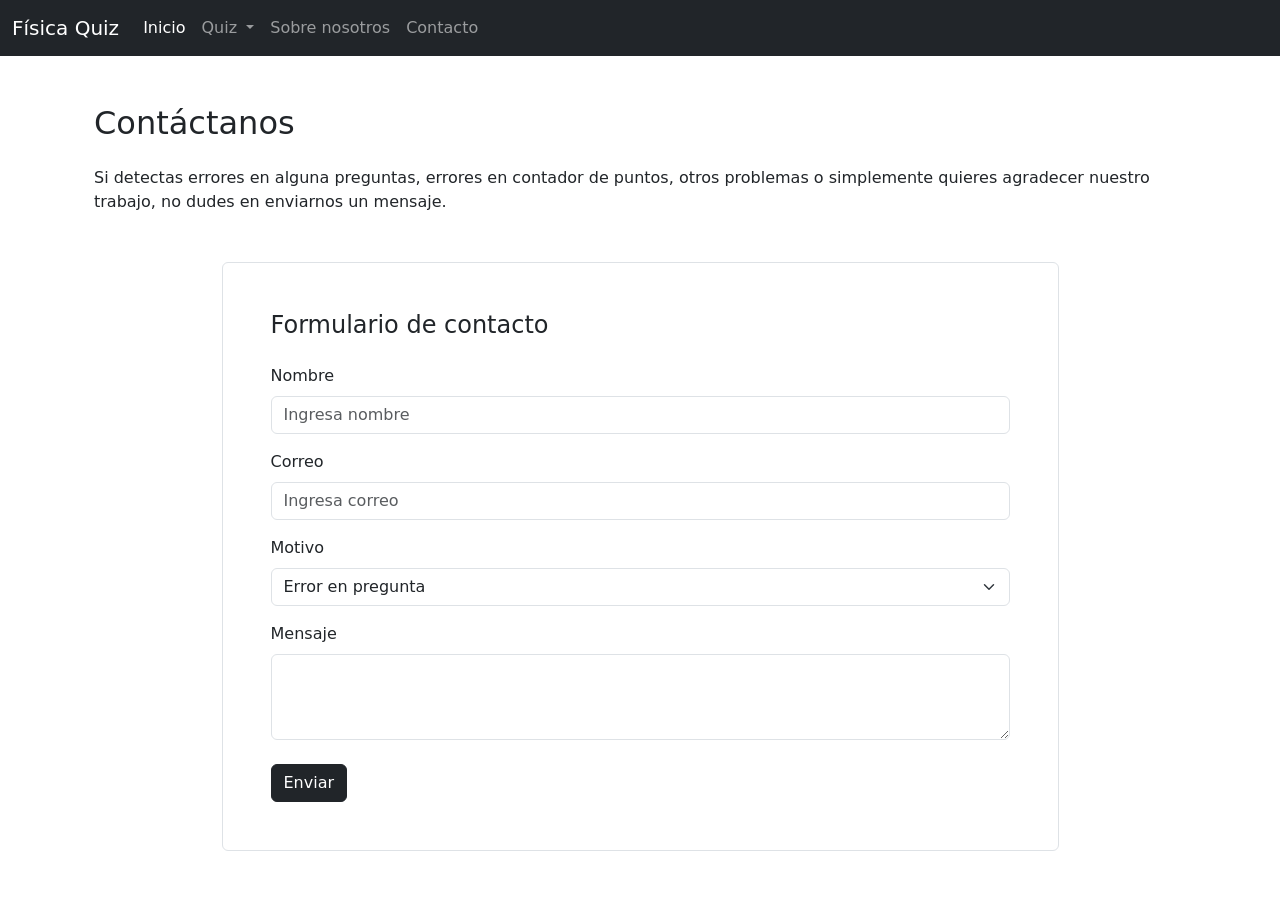
==== contacto.html @ 1dbe3d8c "Creación de directorios y ficheros" ====
<!DOCTYPE html>
<html lang="en">
<head>
    <meta charset="UTF-8">
    <meta name="viewport" content="width=device-width, initial-scale=1.0">

    <link href="https://cdn.jsdelivr.net/npm/bootstrap@5.3.8/dist/css/bootstrap.min.css" rel="stylesheet" integrity="sha384-sRIl4kxILFvY47J16cr9ZwB07vP4J8+LH7qKQnuqkuIAvNWLzeN8tE5YBujZqJLB" crossorigin="anonymous">
    <script src="https://cdn.jsdelivr.net/npm/bootstrap@5.3.8/dist/js/bootstrap.bundle.min.js" integrity="sha384-FKyoEForCGlyvwx9Hj09JcYn3nv7wiPVlz7YYwJrWVcXK/BmnVDxM+D2scQbITxI" crossorigin="anonymous"></script>

    <title>Física Quiz</title>
</head>
<body>
    <!--NavBar-->
    <nav class="navbar navbar-expand-sm bg-dark navbar-dark">
        <div class="container-fluid">
            <a class="navbar-brand" href="index.html">Física Quiz</a>
            <button class="navbar-toggler" type="button" data-bs-toggle="collapse" data-bs-target="#navbarNav" aria-controls="navbarNav" aria-expanded="false" aria-label="Toggle navigation">
            <span class="navbar-toggler-icon"></span>
            </button>
            <div class="collapse navbar-collapse" id="navbarNav">
            <ul class="navbar-nav">
                <li class="nav-item">
                <a class="nav-link active" aria-current="page" href="index.html">Inicio</a>
                </li>
                <li class="nav-item dropdown">
                    <a class="nav-link dropdown-toggle" href="#" role="button" data-bs-toggle="dropdown" aria-expanded="false">
                        Quiz
                    </a>
                    <ul class="dropdown-menu">
                        <li><a class="dropdown-item" href="quiz_mru.html">MRU</a></li>
                        <li><a class="dropdown-item" href="quiz_mruv.html">MRUV</a></li>
                        <li><a class="dropdown-item" href="quiz_fuerza.html">Fuerza</a></li>
                        <li><hr class="dropdown-divider"></li>
                        <li><a class="dropdown-item" href="#">Todos</a></li>
                    </ul>
                </li>
                <li class="nav-item">
                <a class="nav-link" href="sobre_nosotros.html">Sobre nosotros</a>
                </li>
                <li class="nav-item">
                <a class="nav-link" href="contacto.html">Contacto</a>
                </li>
            </ul>
            </div>
        </div>
    </nav>

    <main class="container mt-5">
        <!-- Título de la sección -->
        <div class="container mb-5">
            <div class="h2 mb-4">Contáctanos </div>
            <p>Si detectas errores en alguna preguntas, errores en contador de puntos, otros problemas o simplemente quieres agradecer nuestro trabajo, no dudes en enviarnos un mensaje.</p>
        </div>
        
        <!-- Formulario -->
         <div class="container w-75 border p-5 rounded">
            <div class="h4 mb-4">Formulario de contacto</div>
            <form>
            <div class="mb-3">
                <label for="nombreUsuario" class="form-label">Nombre</label>
                <input type="text" class="form-control" id="nombreUsuario" placeholder="Ingresa nombre">
            </div>
            <div class="mb-3">
                <label for="correoUsuario" class="form-label">Correo</label>
                <input type="email" class="form-control" id ="correoUsuario" placeholder="Ingresa correo" aria-describedby="emailHelp" required>
            </div>

            <div class="mb-3">
                <label for="motivoUsuario" class="form-label">Motivo</label>
                <select class="form-select" aria-label="Default select example" id="motivoUsuario" required>
                    <option value="1">Error en pregunta</option>
                    <option value="2">Error en funcionamiento de un Quiz</option>
                    <option value="2">Gracias</option>
                    <option value="3">Otro</option>
                </select>
            </div>
            

            <div class="mb-3">
                <label for="exampleFormControlTextarea1" class="form-label">Mensaje</label>
                <textarea class="form-control mb-4" id="exampleFormControlTextarea1" rows="3" required></textarea>
            </div>

            <button type="submit" class="btn btn-dark">Enviar</button>
        </form>
         </div>
        

    </main>
</body>
</html>
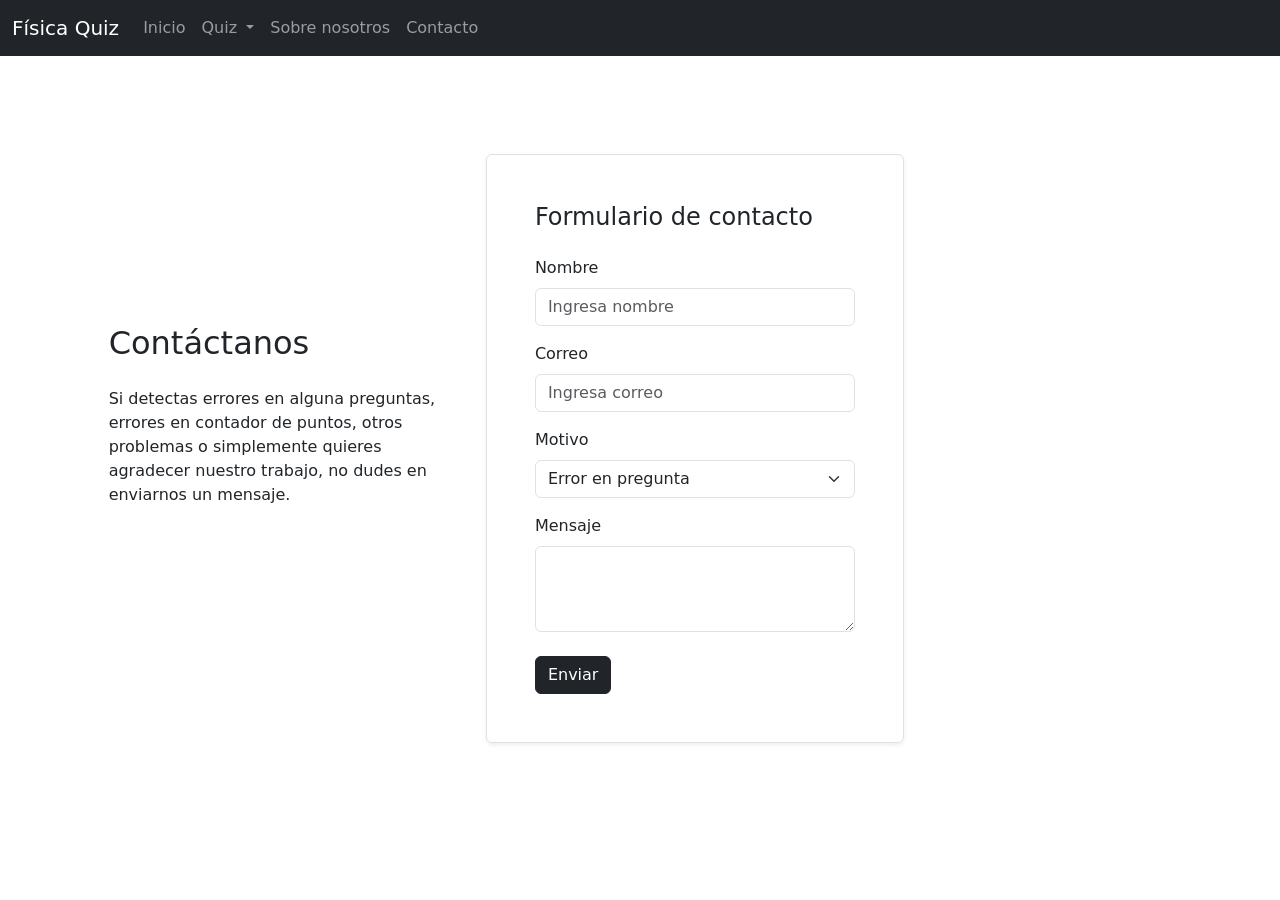
==== commit aaa44edb: "Imp quiz interactivo" ====
--- a/contacto.html
+++ b/contacto.html
@@ -5,6 +5,7 @@
     <meta name="viewport" content="width=device-width, initial-scale=1.0">
 
     <link href="https://cdn.jsdelivr.net/npm/bootstrap@5.3.8/dist/css/bootstrap.min.css" rel="stylesheet" integrity="sha384-sRIl4kxILFvY47J16cr9ZwB07vP4J8+LH7qKQnuqkuIAvNWLzeN8tE5YBujZqJLB" crossorigin="anonymous">
+    <link rel="stylesheet" href="css/style.css">
     <script src="https://cdn.jsdelivr.net/npm/bootstrap@5.3.8/dist/js/bootstrap.bundle.min.js" integrity="sha384-FKyoEForCGlyvwx9Hj09JcYn3nv7wiPVlz7YYwJrWVcXK/BmnVDxM+D2scQbITxI" crossorigin="anonymous"></script>
 
     <title>Física Quiz</title>
@@ -20,7 +21,7 @@
             <div class="collapse navbar-collapse" id="navbarNav">
             <ul class="navbar-nav">
                 <li class="nav-item">
-                <a class="nav-link active" aria-current="page" href="index.html">Inicio</a>
+                <a class="nav-link" aria-current="page" href="index.html">Inicio</a>
                 </li>
                 <li class="nav-item dropdown">
                     <a class="nav-link dropdown-toggle" href="#" role="button" data-bs-toggle="dropdown" aria-expanded="false">
@@ -31,7 +32,7 @@
                         <li><a class="dropdown-item" href="quiz_mruv.html">MRUV</a></li>
                         <li><a class="dropdown-item" href="quiz_fuerza.html">Fuerza</a></li>
                         <li><hr class="dropdown-divider"></li>
-                        <li><a class="dropdown-item" href="#">Todos</a></li>
+                        <li><a class="dropdown-item" href="lista_quiz.html">Todos</a></li>
                     </ul>
                 </li>
                 <li class="nav-item">
@@ -46,45 +47,48 @@
     </nav>
 
     <main class="container mt-5">
-        <!-- Título de la sección -->
-        <div class="container mb-5">
-            <div class="h2 mb-4">Contáctanos </div>
-            <p>Si detectas errores en alguna preguntas, errores en contador de puntos, otros problemas o simplemente quieres agradecer nuestro trabajo, no dudes en enviarnos un mensaje.</p>
-        </div>
         
-        <!-- Formulario -->
-         <div class="container w-75 border p-5 rounded">
-            <div class="h4 mb-4">Formulario de contacto</div>
-            <form>
-            <div class="mb-3">
-                <label for="nombreUsuario" class="form-label">Nombre</label>
-                <input type="text" class="form-control" id="nombreUsuario" placeholder="Ingresa nombre">
-            </div>
-            <div class="mb-3">
-                <label for="correoUsuario" class="form-label">Correo</label>
-                <input type="email" class="form-control" id ="correoUsuario" placeholder="Ingresa correo" aria-describedby="emailHelp" required>
+        <div class="d-flex flex-column flex-lg-row align-items-center w-75">
+            <!-- Título de la sección -->
+            <div class="container mb-5 info-contacto">
+                <div class="h2 mb-4">Contáctanos</div>
+                <p>Si detectas errores en alguna preguntas, errores en contador de puntos, otros problemas o simplemente quieres agradecer nuestro trabajo, no dudes en enviarnos un mensaje.</p>
             </div>
 
-            <div class="mb-3">
-                <label for="motivoUsuario" class="form-label">Motivo</label>
-                <select class="form-select" aria-label="Default select example" id="motivoUsuario" required>
-                    <option value="1">Error en pregunta</option>
-                    <option value="2">Error en funcionamiento de un Quiz</option>
-                    <option value="2">Gracias</option>
-                    <option value="3">Otro</option>
-                </select>
+            <!-- Formulario -->
+            <div class="container border rounded shadow-sm p-5 w-50 mb-5 formulario-contacto">
+                <div class="h4 mb-4">Formulario de contacto</div>
+                <form>
+                    <div class="mb-3">
+                        <label for="nombreUsuario" class="form-label">Nombre</label>
+                        <input type="text" class="form-control" id="nombreUsuario" placeholder="Ingresa nombre">
+                    </div>
+                    <div class="mb-3">
+                        <label for="correoUsuario" class="form-label">Correo</label>
+                        <input type="email" class="form-control" id ="correoUsuario" placeholder="Ingresa correo" aria-describedby="emailHelp" required>
+                    </div>
+
+                    <div class="mb-3">
+                        <label for="motivoUsuario" class="form-label">Motivo</label>
+                        <select class="form-select" aria-label="Default select example" id="motivoUsuario" required>
+                            <option value="1">Error en pregunta</option>
+                            <option value="2">Error en funcionamiento de un Quiz</option>
+                            <option value="2">Gracias</option>
+                            <option value="3">Otro</option>
+                        </select>
+                    </div>
+                    
+
+                    <div class="mb-3">
+                        <label for="exampleFormControlTextarea1" class="form-label">Mensaje</label>
+                        <textarea class="form-control mb-4" id="exampleFormControlTextarea1" rows="3" required></textarea>
+                    </div>
+
+                    <button type="submit" class="btn btn-dark">Enviar</button>
+                </form>
+
             </div>
-            
-
-            <div class="mb-3">
-                <label for="exampleFormControlTextarea1" class="form-label">Mensaje</label>
-                <textarea class="form-control mb-4" id="exampleFormControlTextarea1" rows="3" required></textarea>
-            </div>
-
-            <button type="submit" class="btn btn-dark">Enviar</button>
-        </form>
-         </div>
-        
+        </div>
 
     </main>
 </body>
--- a/css/style.css
+++ b/css/style.css
@@ -0,0 +1,18 @@
+.quiz{
+    max-width: 890px;
+    min-width: 600px;
+}
+
+.info-quiz{
+    max-width: 440px;
+    max-height: 380px;
+    
+}
+
+.info-contacto{
+    max-width: 360px;
+}
+
+.formulario-contacto{
+    margin-top: 50px;
+}
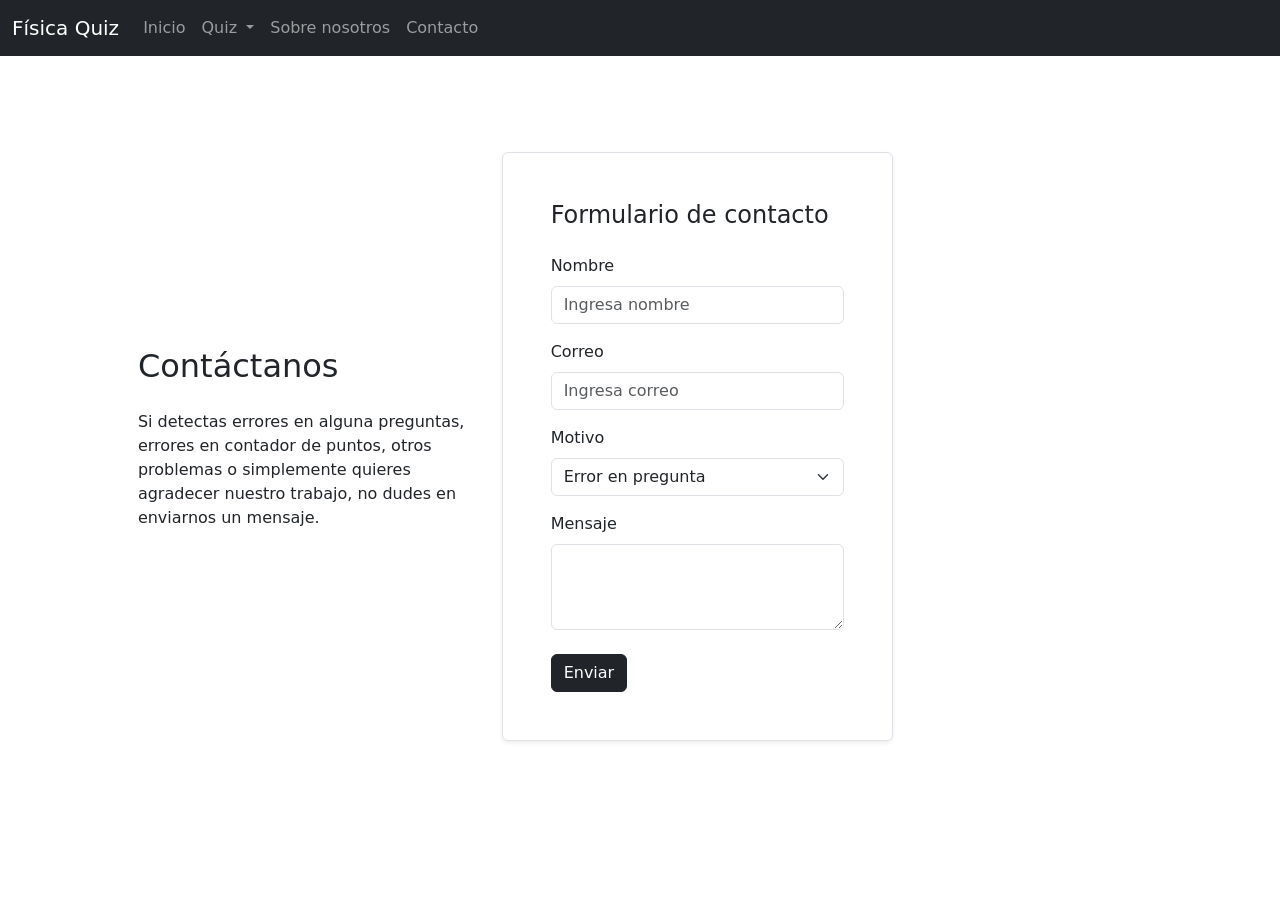
==== commit 78dca264: "Nuevas imágenes de apoyo" ====
--- a/contacto.html
+++ b/contacto.html
@@ -31,8 +31,6 @@
                         <li><a class="dropdown-item" href="quiz_mru.html">MRU</a></li>
                         <li><a class="dropdown-item" href="quiz_mruv.html">MRUV</a></li>
                         <li><a class="dropdown-item" href="quiz_fuerza.html">Fuerza</a></li>
-                        <li><hr class="dropdown-divider"></li>
-                        <li><a class="dropdown-item" href="lista_quiz.html">Todos</a></li>
                     </ul>
                 </li>
                 <li class="nav-item">
@@ -46,7 +44,7 @@
         </div>
     </nav>
 
-    <main class="container mt-5">
+    <main class="container mt-5 p-5">
         
         <div class="d-flex flex-column flex-lg-row align-items-center w-75">
             <!-- Título de la sección -->
@@ -56,21 +54,21 @@
             </div>
 
             <!-- Formulario -->
-            <div class="container border rounded shadow-sm p-5 w-50 mb-5 formulario-contacto">
+            <div class="container border rounded shadow-sm p-5 w-50 mb-5 formularioContacto">
                 <div class="h4 mb-4">Formulario de contacto</div>
-                <form>
+                <form id="formularioContacto">
                     <div class="mb-3">
                         <label for="nombreUsuario" class="form-label">Nombre</label>
-                        <input type="text" class="form-control" id="nombreUsuario" placeholder="Ingresa nombre">
+                        <input type="text" class="form-control" id="nombreUsuario" name="nombreUsuario" placeholder="Ingresa nombre">
                     </div>
                     <div class="mb-3">
                         <label for="correoUsuario" class="form-label">Correo</label>
-                        <input type="email" class="form-control" id ="correoUsuario" placeholder="Ingresa correo" aria-describedby="emailHelp" required>
+                        <input type="email" class="form-control" id="correoUsuario" name="correoUsuario"  placeholder="Ingresa correo" aria-describedby="emailHelp" required>
                     </div>
 
                     <div class="mb-3">
                         <label for="motivoUsuario" class="form-label">Motivo</label>
-                        <select class="form-select" aria-label="Default select example" id="motivoUsuario" required>
+                        <select class="form-select" aria-label="Default select example" id="motivoUsuario" name="motivoUsuario"required>
                             <option value="1">Error en pregunta</option>
                             <option value="2">Error en funcionamiento de un Quiz</option>
                             <option value="2">Gracias</option>
@@ -78,18 +76,17 @@
                         </select>
                     </div>
                     
-
                     <div class="mb-3">
-                        <label for="exampleFormControlTextarea1" class="form-label">Mensaje</label>
-                        <textarea class="form-control mb-4" id="exampleFormControlTextarea1" rows="3" required></textarea>
+                        <label for="mensajeUsuario" class="form-label">Mensaje</label>
+                        <textarea id="mensajeUsuario" name="mensajeUsuario" class="form-control mb-4"  rows="3" required></textarea>
                     </div>
 
-                    <button type="submit" class="btn btn-dark">Enviar</button>
+                    <button id = "btn-contacto" type="submit" class="btn btn-dark">Enviar</button>
                 </form>
-
             </div>
         </div>
+    </main>
 
-    </main>
+    <script src="js/formulario.js"></script>
 </body>
 </html>
--- a/css/style.css
+++ b/css/style.css
@@ -1,6 +1,21 @@
+.tarjeta-inicio{
+    width: 20rem;
+    min-height: 25rem;
+}
+
+.tarjeta-inicio:hover{
+    border-color: #373e46;
+    transform: translateY(-2px);
+}
+
 .quiz{
-    max-width: 890px;
+    max-width: 1000px;
     min-width: 600px;
+}
+
+.quiz-container{
+    max-width: 1440px;
+    margin: auto;
 }
 
 .info-quiz{
@@ -13,6 +28,46 @@
     max-width: 360px;
 }
 
-.formulario-contacto{
-    margin-top: 50px;
+
+
+/* Ocultar el radio button nativo */
+.alternativa-check {
+    position: absolute;
+    opacity: 0;
+    pointer-events: none;
+}
+
+/* Aplicar la clase a TODAS las alternativas */
+.alternativa-tarjeta {
+    display: flex;
+    align-items: center;
+    width: 100%;
+    min-height: 60px;
+    padding: 12px 20px;
+    border: 2px solid #dee2e6;
+    border-radius: 8px;
+    background-color: #ffffff;
+    cursor: pointer;
+    transition: all 0.2s ease;
+    user-select: none;
+
+    font-size: 1.25rem;
+}
+
+/* Hover en cualquier tarjeta */
+.alternativa-tarjeta:hover {
+    border-color: #212529;
+    background-color: #f8f9fa;
+    transform: translateY(-2px);
+    /* box-shadow: 0 4px 8px rgba(0, 0, 0, 0.08); */
+}
+
+/* Cuando el input con clase .opcion-check esté marcado, 
+   cambia el estilo de la tarjeta (.opcion-tarjeta) que tiene al lado */
+.alternativa-check:checked + .alternativa-tarjeta {
+    background-color: #212529;
+    border-color: #212529;
+    color: #ffffff;
+    font-weight: 600;
+    /* box-shadow: 0 4px 10px rgba(0, 0, 0, 0.15); */
 }
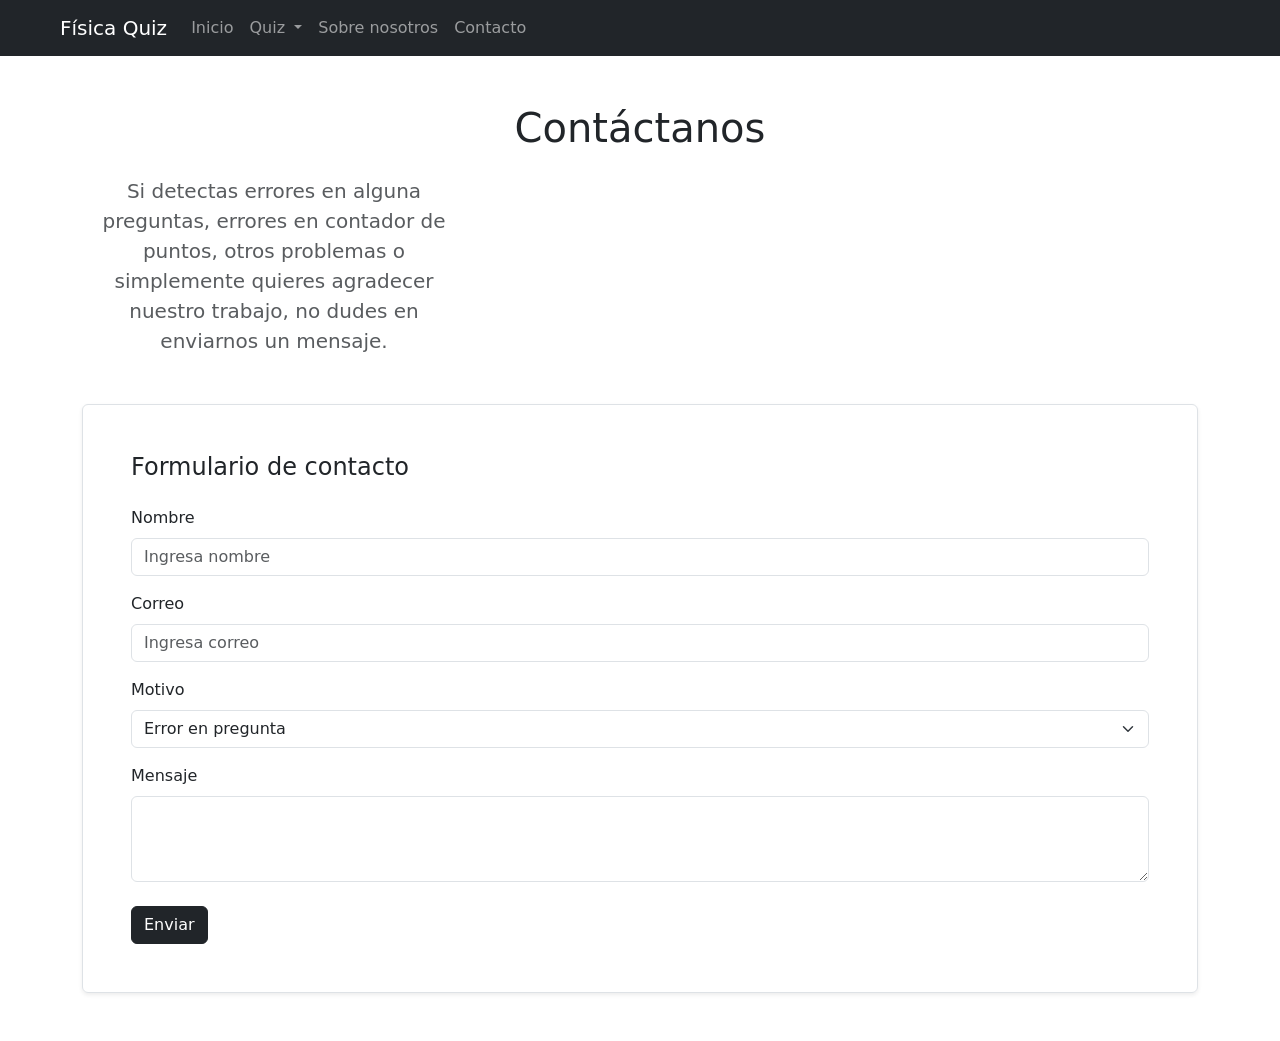
==== commit f5a3a61a: "Formulario muestra mensaje enviado" ====
--- a/contacto.html
+++ b/contacto.html
@@ -14,7 +14,7 @@
     <!--NavBar-->
     <nav class="navbar navbar-expand-sm bg-dark navbar-dark">
         <div class="container-fluid">
-            <a class="navbar-brand" href="index.html">Física Quiz</a>
+            <a class="navbar-brand ms-5" href="index.html">Física Quiz</a>
             <button class="navbar-toggler" type="button" data-bs-toggle="collapse" data-bs-target="#navbarNav" aria-controls="navbarNav" aria-expanded="false" aria-label="Toggle navigation">
             <span class="navbar-toggler-icon"></span>
             </button>
@@ -29,7 +29,7 @@
                     </a>
                     <ul class="dropdown-menu">
                         <li><a class="dropdown-item" href="quiz_mru.html">MRU</a></li>
-                        <li><a class="dropdown-item" href="quiz_mruv.html">MRUV</a></li>
+                        <li><a class="dropdown-item" href="quiz_universo.html">Universo</a></li>
                         <li><a class="dropdown-item" href="quiz_fuerza.html">Fuerza</a></li>
                     </ul>
                 </li>
@@ -43,18 +43,16 @@
             </div>
         </div>
     </nav>
+    
+    <main class="container justify-content-center mt-5">
 
-    <main class="container mt-5 p-5">
-        
-        <div class="d-flex flex-column flex-lg-row align-items-center w-75">
-            <!-- Título de la sección -->
-            <div class="container mb-5 info-contacto">
-                <div class="h2 mb-4">Contáctanos</div>
-                <p>Si detectas errores en alguna preguntas, errores en contador de puntos, otros problemas o simplemente quieres agradecer nuestro trabajo, no dudes en enviarnos un mensaje.</p>
+            <div class="container mb-5 text-center">
+                <div class="h1 mb-4">Contáctanos</div>
+                <p class="info-contacto text-body-secondary lead">Si detectas errores en alguna preguntas, errores en contador de puntos, otros problemas o simplemente quieres agradecer nuestro trabajo, no dudes en enviarnos un mensaje.</p>
             </div>
 
             <!-- Formulario -->
-            <div class="container border rounded shadow-sm p-5 w-50 mb-5 formularioContacto">
+            <div class="container border rounded shadow-sm p-5 mb-5 formulario-contacto">
                 <div class="h4 mb-4">Formulario de contacto</div>
                 <form id="formularioContacto">
                     <div class="mb-3">
@@ -84,7 +82,15 @@
                     <button id = "btn-contacto" type="submit" class="btn btn-dark">Enviar</button>
                 </form>
             </div>
-        </div>
+
+            <div id="formulario-enviado-contenedor" class="d-none container">
+                <p>Formulario enviado</p>
+                <p>Nombre: <span id="nombre-enviado"></span></p>
+                <p>Correo: <span id="correo-enviado"></span></p>
+                <p>Asunto: <span id="motivo-enviado"></span></p>
+                <p>Mensaje: <span id="mensaje-enviado"></span></p>
+            </div>
+        
     </main>
 
     <script src="js/formulario.js"></script>
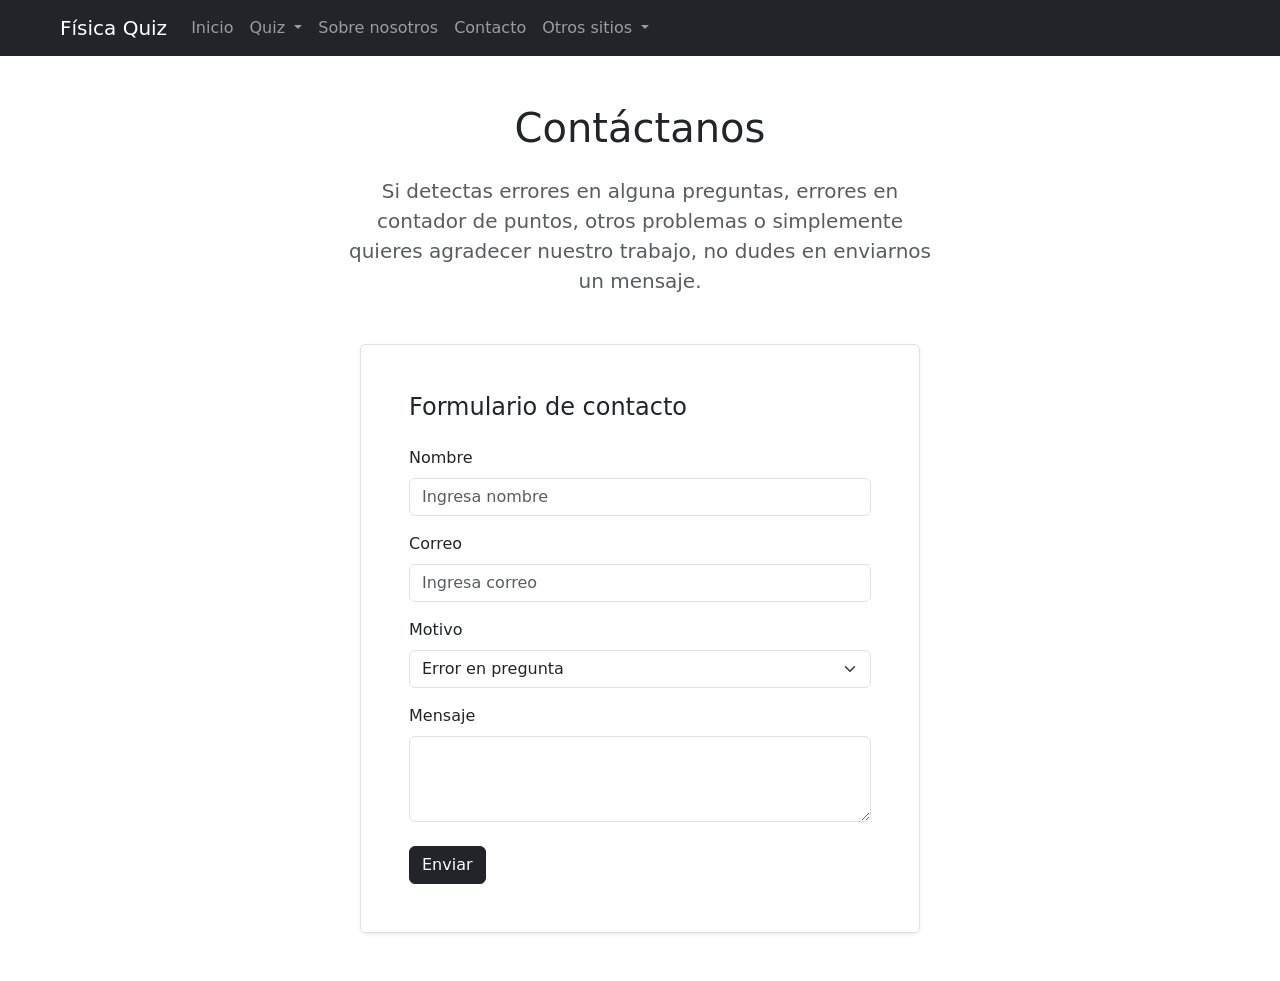
==== commit c23eeb44: "Link en navbar hacia generador de diagramas" ====
--- a/contacto.html
+++ b/contacto.html
@@ -38,6 +38,14 @@
                 </li>
                 <li class="nav-item">
                 <a class="nav-link" href="contacto.html">Contacto</a>
+                </li>
+                <li class="nav-item dropdown">
+                    <a class="nav-link dropdown-toggle" href="#" role="button" data-bs-toggle="dropdown" aria-expanded="false">
+                        Otros sitios
+                    </a>
+                    <ul class="dropdown-menu">
+                        <li><a class="dropdown-item" href="https://madoscientista.github.io/generador-diagramas-fisica/#/" target="_blank">Generador diagramas</a></li>
+                    </ul>
                 </li>
             </ul>
             </div>
--- a/css/style.css
+++ b/css/style.css
@@ -25,10 +25,13 @@
 }
 
 .info-contacto{
-    max-width: 360px;
+    max-width: 600px;
+    margin:auto
 }
 
-
+.formulario-contacto{
+    max-width: 560px;
+}
 
 /* Ocultar el radio button nativo */
 .alternativa-check {
@@ -59,7 +62,6 @@
     border-color: #212529;
     background-color: #f8f9fa;
     transform: translateY(-2px);
-    /* box-shadow: 0 4px 8px rgba(0, 0, 0, 0.08); */
 }
 
 /* Cuando el input con clase .opcion-check esté marcado, 
@@ -69,5 +71,9 @@
     border-color: #212529;
     color: #ffffff;
     font-weight: 600;
-    /* box-shadow: 0 4px 10px rgba(0, 0, 0, 0.15); */
+}
+
+.foto{
+    max-width: 400px;
+    margin-bottom: 3rem;
 }
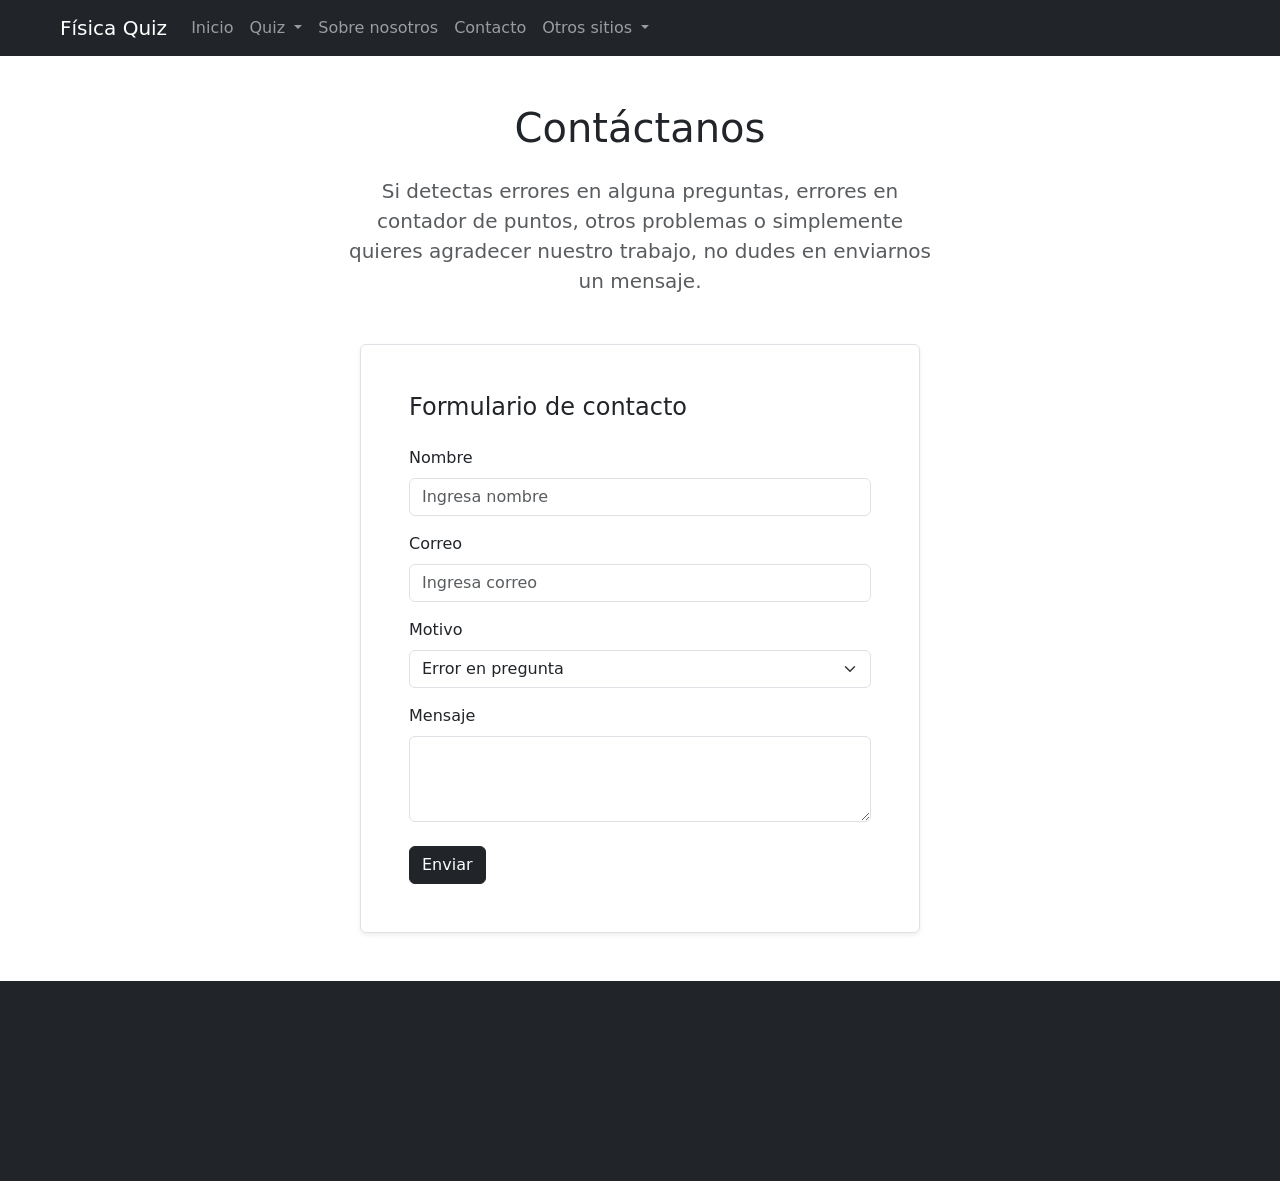
==== commit 2d7ac432: "Imp. Footer y modal" ====
--- a/contacto.html
+++ b/contacto.html
@@ -91,16 +91,33 @@
                 </form>
             </div>
 
-            <div id="formulario-enviado-contenedor" class="d-none container">
-                <p>Formulario enviado</p>
-                <p>Nombre: <span id="nombre-enviado"></span></p>
-                <p>Correo: <span id="correo-enviado"></span></p>
-                <p>Asunto: <span id="motivo-enviado"></span></p>
-                <p>Mensaje: <span id="mensaje-enviado"></span></p>
+
+            <!-- Modal -->
+            <div class="modal fade" id="exampleModal" tabindex="-1" aria-labelledby="exampleModalLabel" aria-hidden="true">
+                <div class="modal-dialog">
+                    <div class="modal-content">
+                    <div class="modal-header">
+                        <h1 class="modal-title fs-5" id="exampleModalLabel">Mensaje Enviado</h1>
+                        <button type="button" class="btn-close" data-bs-dismiss="modal" aria-label="Close"></button>
+                    </div>
+                    <div class="modal-body">
+                        <p>Nombre: <span id="nombre-enviado"></span></p>
+                        <p>Correo: <span id="correo-enviado"></span></p>
+                        <p>Asunto: <span id="motivo-enviado"></span></p>
+                        <p>Mensaje: <span id="mensaje-enviado"></span></p>
+                    </div>
+                    <div class="modal-footer">
+                        <button type="button" class="btn btn-dark" data-bs-dismiss="modal">Close</button>
+                    </div>
+                    </div>
+                </div>
             </div>
         
     </main>
 
+    <footer class="d-lg-flex bg-dark">
+    </footer>
+    
     <script src="js/formulario.js"></script>
 </body>
 </html>
--- a/css/style.css
+++ b/css/style.css
@@ -1,3 +1,9 @@
+body {
+  margin: 0;
+  display: grid;
+  min-height: 100vh;
+}
+
 .tarjeta-inicio{
     width: 20rem;
     min-height: 25rem;
@@ -76,4 +82,18 @@
 .foto{
     max-width: 400px;
     margin-bottom: 3rem;
+}
+
+.resultado{
+    font-size: 1.5rem;
+}
+
+footer{
+    min-height: 200px;
+    padding: 2rem;
+    text-align: center;
+}
+
+.texto-footer{
+    color: white;
 }
